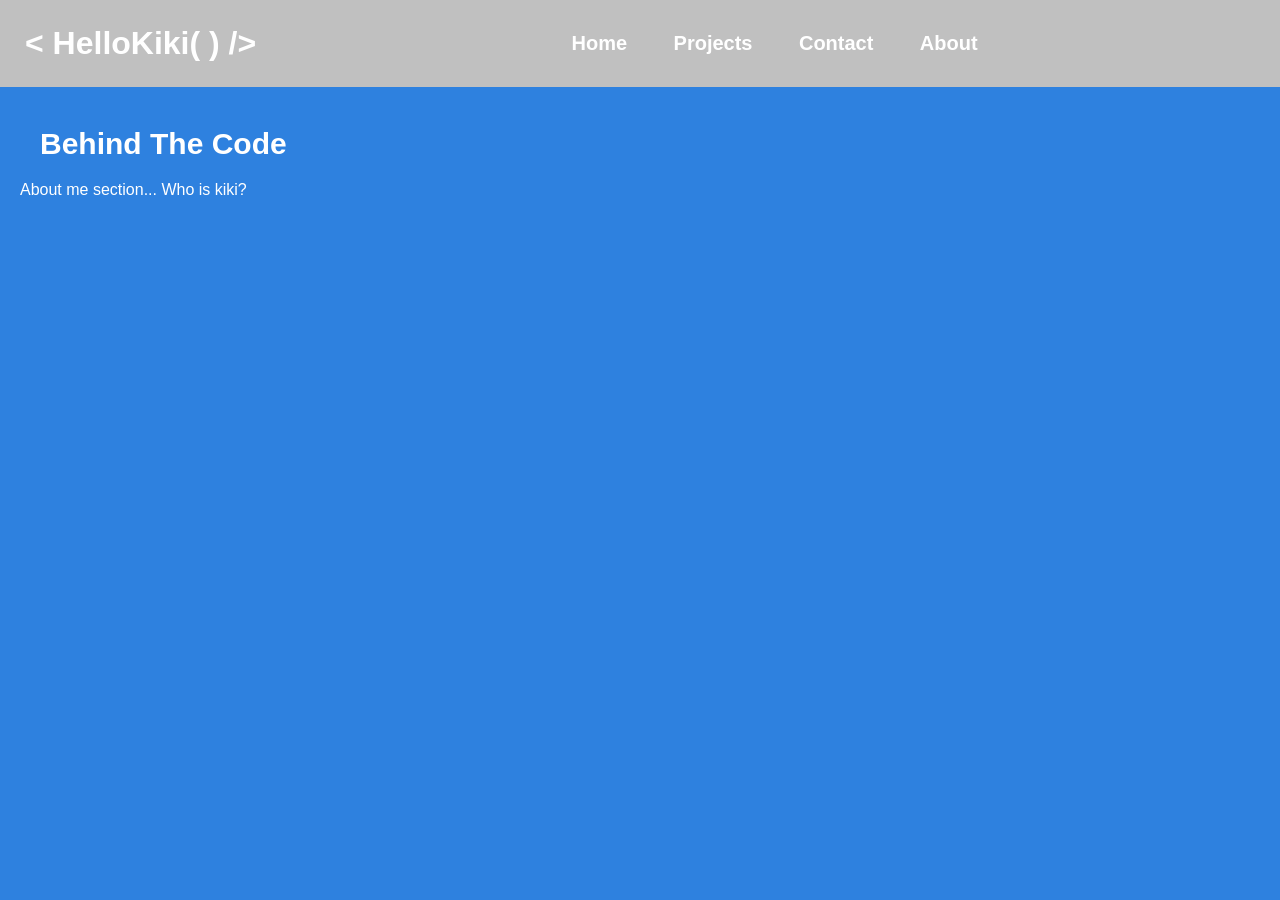
==== about.html @ 5935e31d "Added About page" ====
<!DOCTYPE html>
<html lang="en">
<head>
    <meta charset="UTF-8">
    <meta name="viewport" content="width=device-width, initial-scale=1.0">
    <link rel="stylesheet" href="css/styles.css">
    <script src="script.js" defer></script>
    <title>Document</title>
</head>
<body>
    <header class="main-header">
        <div class="header-content">
            <h1 class="site-title">< HelloKiki( ) /></h1>
            <nav class="main-nav">
                <ul class="nav-list">
                    <li><a href="index.html" data-section="home">Home</a></li>
                    <li><a href="projects.html" data-section="projects">Projects</a></li>
                    <li><a href="#contact" data-section="contact">Contact</a></li>
                    <li><a href="about.html" data-section="about">About</a></li>
                </ul>
            </nav>
        </div>
    </header>
    <section id="about" class="about-section section">
        <div class="about-content">
            <h4>Behind The Code</h4>
            <p>About me section... Who is kiki?</p>
        </div>
    </section>
</body>
</html>
---- css/styles.css ----
* {
    margin: 0;
    padding: 0px;
    box-sizing: border-box;
}

:root {
    --main-color: rgb(20, 33, 64);
    --secondary-color: rgb(20, 33, 64);
    --soft-shadow: 0px 5px 25px rgb(36, 58, 109);
    --border-radius: 10px;
}

.numans-regular {
  font-family: "Numans", sans-serif;
  font-weight: 400;
  font-style: normal;
}

body {
    font-family: "numans", sans-serif;
    font-weight: 400;
    color: rgb(255, 255, 255);
    background-color: #2e81df;
}

.main-header {
    background-color: rgb(192, 192, 192);
    padding: 5px;
}

.header-content {
    display: flex;
    justify-content: space-between;
    align-items: center;
}

.site-title {
    font-size: 2rem;
    padding: 20px;
}

.main-nav {
    margin: 0 auto;
}

.nav-list {
    text-align: right;
    display: block;
    list-style: decimal;
}

.nav-list li {
    display: inline;
    margin-right: 2px;
    padding: 20px;

}

.nav-list a {
    display: inline-block;
    color: white;
    text-decoration: none;
    font-weight: bolder;
    font-size: 20px;

}

.nav-list a:hover {
    color: rgb(167, 255, 193);
}

.main-content {
    margin: 150px 100px;
}

.section {
    display: block;
    margin: 40px 0px;
}

.section.active {
    display: block;
}


.hero-section {
    display: flex;
    flex-direction: row;
    align-items: center;
    justify-content: space-between;
    max-width: 1200px;
    margin: 0 auto;
}

.hero-image {
    max-width: 400px;
    height: auto;
}

.hero-content {
    display: flex;
    flex-direction: column;
    width: 50%;
}

.hero-title {
    font-size: 4rem;
    padding: 20px;
    color: rgb(20, 33, 64);
}

.wave::before {
    content: '👋';
}

.accent {
    color:rgb(167, 255, 193);
}

.hero-subtitle {
    font-size: 1rem;
    color: rgb(11, 22, 50);
    padding: 20px;
}

.hero-image {
    width: 500px;
    height: auto;
}

.projects-section {
    padding: 20px;
    margin: 0 auto;
}

.project-row {
    display: flex;
    align-items: center;
    gap: 50px;
    margin-bottom: 90px;
    min-height: 100vh;
}

.project-card {
    position: relative;
    width: 500px;
    background-color: rgb(20, 33, 64, 0.8);
    box-shadow: var(--soft-shadow);
    padding: 20px;
    border-radius: 10px;
}

.project-row:nth-of-type(even) {
    flex-direction: row-reverse;
}

.project-row:nth-of-type(even) .project-card{
    margin-left: -120px;
}

.project-row:nth-of-type(odd) .project-card{
    margin-right: -120px;
}

.projects-container img {
    width: 800px;
    box-shadow: var(--soft-shadow);
    border-radius: var(--border-radius);
}

.project-content h2 {
    min-height: 100vh;
}


.project-card h3 {
    font-size: 40px;
}

.projects-section h2 {
    font-size: 30px;
    text-align: left;
    padding:20px;
}

.project-details {
    display: none;
}

.contact-section {
    padding: 20px;
    margin: 0 auto;
}

.contact-section h3 {
    font-size: 30px;
    text-align: left;
    padding:20px;
}

.about-section {
    padding: 20px;
    margin: 0 auto;
}

.about-section h4 {
    font-size: 30px;
    text-align: left;
    padding:20px;
    box-shadow:#d9ffec;
}



.main-footer {
    background-color: rgb(192, 192, 192);
    padding: 3px;
    margin: 0 auto;
    text-align: left;
    font-style: italic;
    color: white;
    border-top: 10px solid #d9ffec;

}

.footer-content {
    font-size: 15px;
}

@media (max-width: 600px) {
    .header-content {
        flex-direction: column;
        align-items: center;
    }
    .site-title {
        margin-bottom: 10px;
        text-align: center;
    }

    .nav-list {
        justify-content: space-between;
        background-color: #91fda1;
    }

    .nav-list li {
    display:inline-block;
    margin-right: 2px;
    padding: 0.75rem;

    }

    .nav-list a:hover {
    color: rgb(68, 68, 68);
}


    .hero-section {
        flex-direction: column;
        text-align: center;
    }

    .hero-content {
        align-items: center;
    }

    .hero-image {
        width: 90%;
        margin-top: 20px;
    }
}
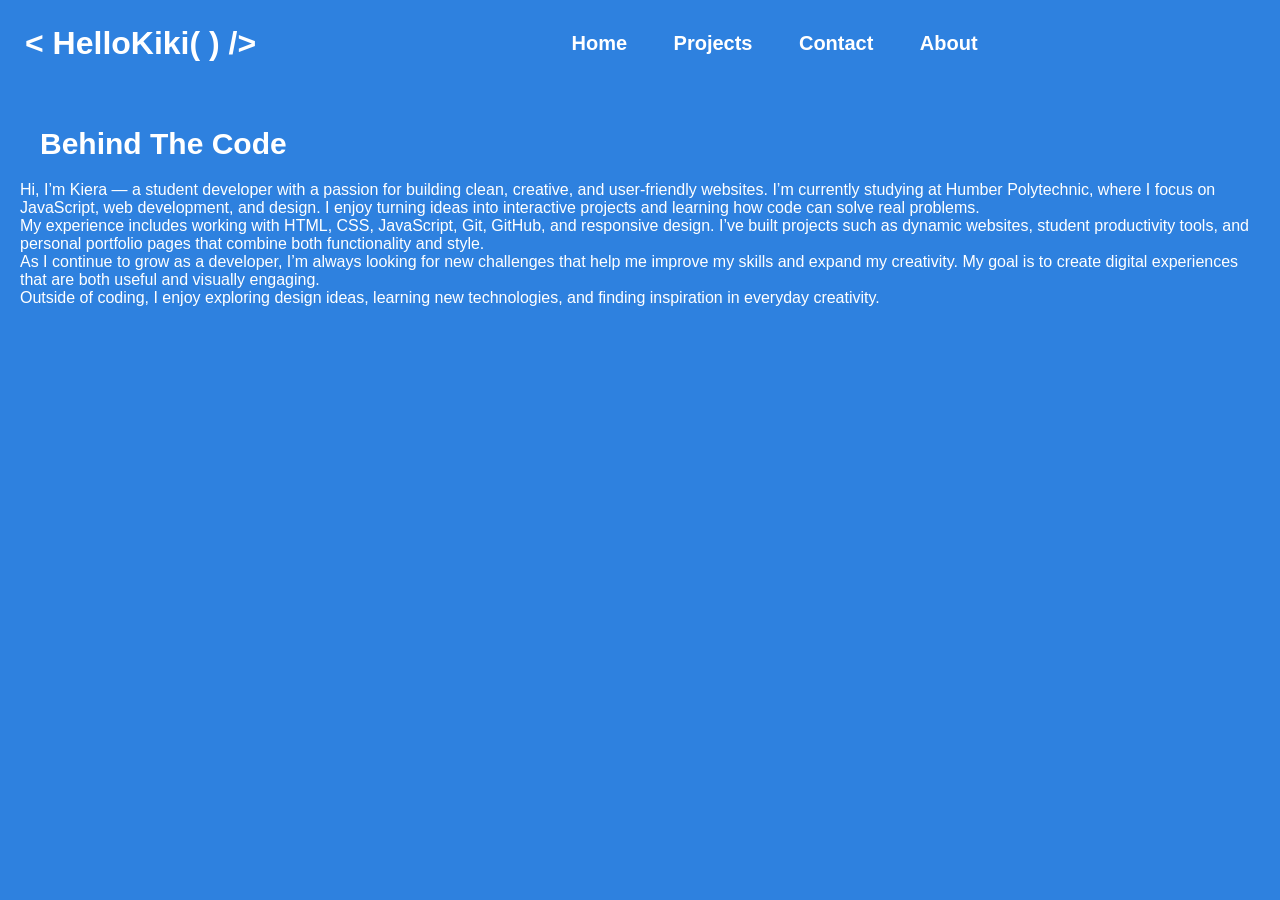
==== commit 60953ce1: "Added bio text to HTML" ====
--- a/about.html
+++ b/about.html
@@ -15,7 +15,7 @@
                 <ul class="nav-list">
                     <li><a href="index.html" data-section="home">Home</a></li>
                     <li><a href="projects.html" data-section="projects">Projects</a></li>
-                    <li><a href="#contact" data-section="contact">Contact</a></li>
+                    <li><a href="contact.html" data-section="contact">Contact</a></li>
                     <li><a href="about.html" data-section="about">About</a></li>
                 </ul>
             </nav>
@@ -24,7 +24,10 @@
     <section id="about" class="about-section section">
         <div class="about-content">
             <h4>Behind The Code</h4>
-            <p>About me section... Who is kiki?</p>
+            <p>Hi, I’m Kiera — a student developer with a passion for building clean, creative, and user-friendly websites. I’m currently studying at Humber Polytechnic, where I focus on JavaScript, web development, and design. I enjoy turning ideas into interactive projects and learning how code can solve real problems. 
+            <p>My experience includes working with HTML, CSS, JavaScript, Git, GitHub, and responsive design. I’ve built projects such as dynamic websites, student productivity tools, and personal portfolio pages that combine both functionality and style.</p>
+            <p>As I continue to grow as a developer, I’m always looking for new challenges that help me improve my skills and expand my creativity. My goal is to create digital experiences that are both useful and visually engaging.</p>
+            <p>Outside of coding, I enjoy exploring design ideas, learning new technologies, and finding inspiration in everyday creativity.</p>
         </div>
     </section>
 </body>
--- a/css/styles.css
+++ b/css/styles.css
@@ -6,7 +6,8 @@
 
 :root {
     --main-color: rgb(20, 33, 64);
-    --secondary-color: rgb(20, 33, 64);
+    --secondary-color: #2e81df;
+    --accent-color: rgb(167, 255, 193);
     --soft-shadow: 0px 5px 25px rgb(36, 58, 109);
     --border-radius: 10px;
 }
@@ -21,11 +22,11 @@
     font-family: "numans", sans-serif;
     font-weight: 400;
     color: rgb(255, 255, 255);
-    background-color: #2e81df;
+    background-color: var(--secondary-color);
 }
 
 .main-header {
-    background-color: rgb(192, 192, 192);
+    background-color: var(--secondary-color);
     padding: 5px;
 }
 
@@ -67,17 +68,14 @@
 }
 
 .nav-list a:hover {
-    color: rgb(167, 255, 193);
+    color: var(--accent-color);
 }
 
 .main-content {
     margin: 150px 100px;
 }
 
-.section {
-    display: block;
-    margin: 40px 0px;
-}
+
 
 .section.active {
     display: block;
@@ -86,22 +84,24 @@
 
 .hero-section {
     display: flex;
-    flex-direction: row;
     align-items: center;
     justify-content: space-between;
     max-width: 1200px;
     margin: 0 auto;
+    gap: 40px;
 }
 
 .hero-image {
-    max-width: 400px;
-    height: auto;
+    max-width: 500px;
+    width: 45%;
+    display: flex;
+    align-self: stretch;
 }
 
 .hero-content {
     display: flex;
     flex-direction: column;
-    width: 50%;
+    width: 55%;
 }
 
 .hero-title {
@@ -115,7 +115,7 @@
 }
 
 .accent {
-    color:rgb(167, 255, 193);
+    color: var(--accent-color);
 }
 
 .hero-subtitle {
@@ -124,8 +124,8 @@
     padding: 20px;
 }
 
-.hero-image {
-    width: 500px;
+.hero-image img {
+    width: 100%;
     height: auto;
 }
 
@@ -145,7 +145,7 @@
 .project-card {
     position: relative;
     width: 500px;
-    background-color: rgb(20, 33, 64, 0.8);
+    background-color: var(--main-color);
     box-shadow: var(--soft-shadow);
     padding: 20px;
     border-radius: 10px;
@@ -180,7 +180,7 @@
 
 .projects-section h2 {
     font-size: 30px;
-    text-align: left;
+    text-align: center;
     padding:20px;
 }
 
@@ -188,16 +188,111 @@
     display: none;
 }
 
+.button-section {
+    display: flex;
+    align-items: center;
+    flex-direction: column;
+    min-height: 100vh;
+}
+
+.button-section p {
+    padding: 50px;
+    color: rgb(11, 22, 50);
+}
+
+.contact-button {
+    font-size: 4rem;
+    font-family: 'Numans', sans-serif;
+    color: white;
+    padding: 20px 90px;
+    background-color: var(--main-color);
+    border: none;
+    border-radius: 100px;
+    box-shadow: 20px 20px 25px rgb(36, 58, 109);
+    cursor: pointer;
+    transition: all 0.3s ease;
+}
+
+.contact-button:hover {
+    transform: translateY(-5px);
+    color: var(--accent-color);
+    box-shadow: 25px 25px 30px rgb(36, 58, 109);
+}
+
+.contact-button:active {
+    transform: scale(0.96);
+}
+
 .contact-section {
-    padding: 20px;
-    margin: 0 auto;
+    padding: 80px 20px;
+    margin: 0 auto;
+    display: flex;
+    justify-content: center;
+    max-width: 950px;
+    width: 100%;
+}
+
+.contact-content {
+    width: 100%;
+    max-width: 800px;
+    text-align: center;
 }
 
 .contact-section h3 {
-    font-size: 30px;
-    text-align: left;
-    padding:20px;
-}
+    font-size: 5rem;
+    padding: 20px 60px;
+    background-color: var(--main-color);
+    border-radius: 100px;
+    margin-bottom: 20px;
+    display: inline-block;
+}
+
+.contact-content p {
+    font-size: 1.3rem;
+    margin-bottom: 30px;
+    color: rgb(11, 22, 50);
+}
+
+.contact-form {
+    display: grid;
+    grid-template-columns: 1fr 1fr;
+    gap: 20px;
+    margin-top: 30px;
+}
+
+.contact-form input,
+.contact-form textarea {
+    width: 100%;
+    padding: 18px;
+    background: rgba(255,255,255,0.08);
+    border: 2px solid white;
+    color: white;
+    font-size: 1.1rem;
+    font-family: Arial, Helvetica, sans-serif;
+    border-radius: 12px;
+}
+
+.contact-form input::placeholder,
+.contact-form textarea::placeholder {
+    color: rgba(255,255,255,0.8);
+    font-size: 1rem;
+    font-family: Arial, Helvetica, sans-serif;
+}
+
+.contact-form textarea {
+    min-height: 220px;
+    resize: vertical;
+    grid-column: span 2;
+}
+
+.form-button {
+    grid-column: span 2;
+    justify-self: center;
+    width: 80px;
+    height: 80px;
+    font-size: 1.6rem;
+}
+
 
 .about-section {
     padding: 20px;
@@ -208,7 +303,116 @@
     font-size: 30px;
     text-align: left;
     padding:20px;
-    box-shadow:#d9ffec;
+    box-shadow: var(--accent-color);
+}
+
+.projects-section {
+    max-width: 1200px;
+    margin: 0 auto;
+    padding: 80px 20px;
+}
+
+.project-content {
+    text-align: center;
+    margin-bottom: 50px;
+}
+
+.project-content h2 {
+    min-height: auto;
+    font-size: 3rem;
+    color: var(--main-color);
+    margin-bottom: 10px;
+}
+
+.project-content p {
+    font-size: 1.1rem;
+    color: rgb(11, 22, 50);
+}
+
+.projects-section .projects-container {
+    display: grid;
+    grid-template-columns: repeat(auto-fit, minmax(300px, 1fr));
+    gap: 30px;
+    align-items: start;
+}
+
+.projects-section .project-card {
+    background-color: var(--main-color);
+    border-radius: var(--border-radius);
+    box-shadow: var(--soft-shadow);
+    padding: 25px;
+    width: 100%;
+    display: flex;
+    flex-direction: column;
+    gap: 15px;
+    transition: transform 0.3s ease, box-shadow 0.3s ease;
+}
+
+.projects-section .project-card:hover {
+    transform: translateY(-8px);
+    box-shadow: 0px 10px 30px rgb(36, 58, 109);
+}
+
+.projects-section .project-card h3 {
+    font-size: 1.7rem;
+    color: white;
+    margin-bottom: 5px;
+}
+
+.projects-section .project-card p {
+    font-size: 1rem;
+    line-height: 1.5;
+    color: rgb(230, 230, 230);
+}
+
+.project1-img,
+.project-card img {
+    width: 100%;
+    border-radius: var(--border-radius);
+    object-fit: cover;
+    border: 2px solid rgba(255, 255, 255, 0.15);
+}
+
+.details-btn {
+    margin-top: 10px;
+    align-self: flex-start;
+    background-color: var(--accent-color);
+    color: var(--main-color);
+    border: none;
+    border-radius: 50px;
+    padding: 12px 22px;
+    font-size: 0.95rem;
+    font-weight: bold;
+    cursor: pointer;
+    transition: 0.3s ease;
+}
+
+.details-btn:hover {
+    background-color: white;
+    color: var(--secondary-color);
+}
+
+.details-btn:active {
+    transform: scale(0.96);
+}
+
+.project-details {
+    display: none;
+    background-color: rgba(255, 255, 255, 0.08);
+    border-left: 4px solid var(--accent-color);
+    padding: 15px;
+    border-radius: 8px;
+    margin-top: 10px;
+}
+
+.project-details p {
+    margin-bottom: 8px;
+    font-size: 0.95rem;
+    color: white;
+}
+
+.project-details p:last-child {
+    margin-bottom: 0;
 }
 
 
@@ -227,6 +431,7 @@
 .footer-content {
     font-size: 15px;
 }
+
 
 @media (max-width: 600px) {
     .header-content {
@@ -240,7 +445,7 @@
 
     .nav-list {
         justify-content: space-between;
-        background-color: #91fda1;
+        background-color: var(--accent-color);
     }
 
     .nav-list li {
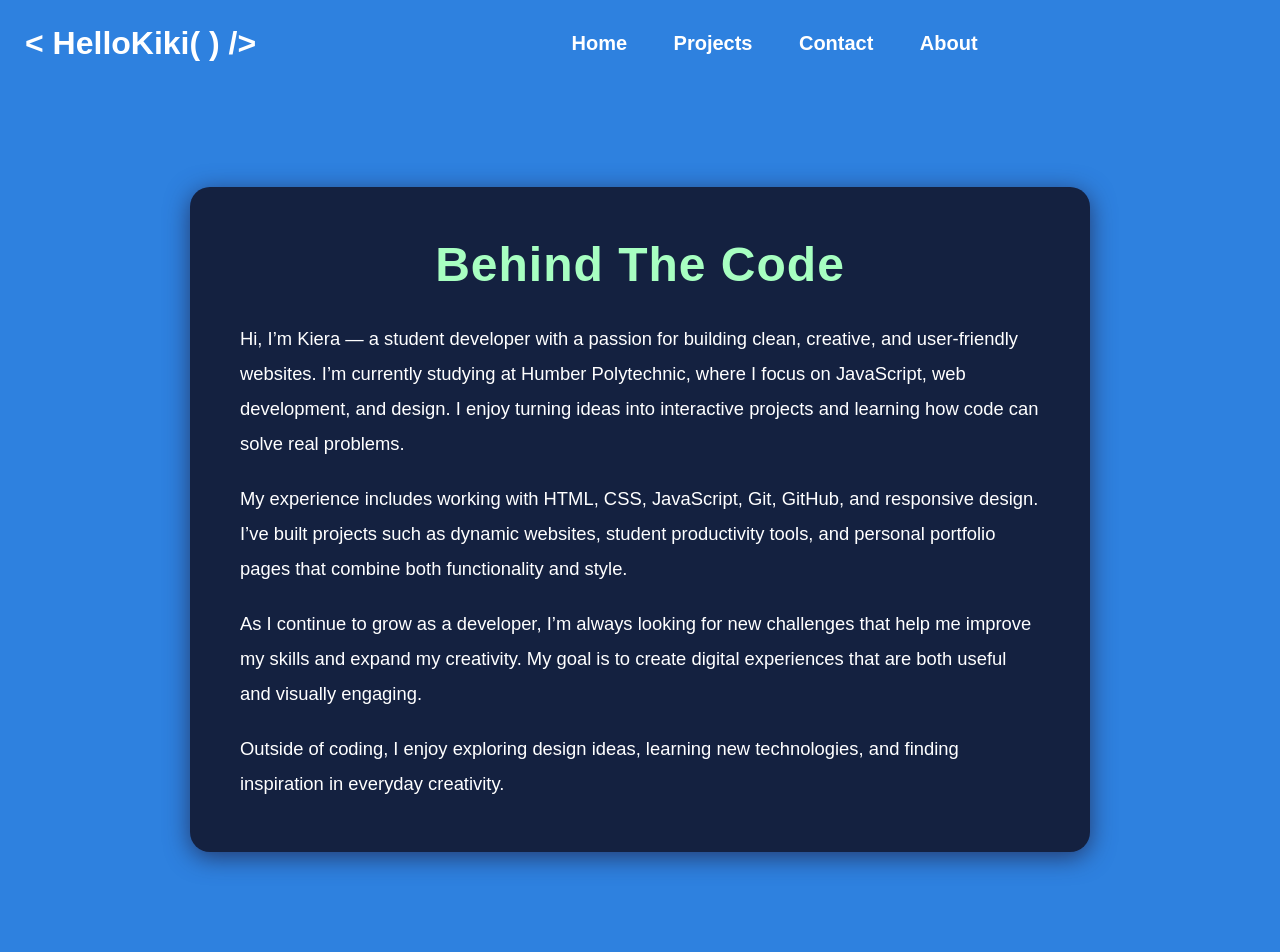
==== commit e63308c2: "Final updates" ====
--- a/about.html
+++ b/about.html
@@ -24,7 +24,7 @@
     <section id="about" class="about-section section">
         <div class="about-content">
             <h4>Behind The Code</h4>
-            <p>Hi, I’m Kiera — a student developer with a passion for building clean, creative, and user-friendly websites. I’m currently studying at Humber Polytechnic, where I focus on JavaScript, web development, and design. I enjoy turning ideas into interactive projects and learning how code can solve real problems. 
+            <p>Hi, I’m Kiera — a student developer with a passion for building clean, creative, and user-friendly websites. I’m currently studying at Humber Polytechnic, where I focus on JavaScript, web development, and design. I enjoy turning ideas into interactive projects and learning how code can solve real problems.</p>
             <p>My experience includes working with HTML, CSS, JavaScript, Git, GitHub, and responsive design. I’ve built projects such as dynamic websites, student productivity tools, and personal portfolio pages that combine both functionality and style.</p>
             <p>As I continue to grow as a developer, I’m always looking for new challenges that help me improve my skills and expand my creativity. My goal is to create digital experiences that are both useful and visually engaging.</p>
             <p>Outside of coding, I enjoy exploring design ideas, learning new technologies, and finding inspiration in everyday creativity.</p>
--- a/css/styles.css
+++ b/css/styles.css
@@ -293,17 +293,43 @@
     font-size: 1.6rem;
 }
 
-
 .about-section {
-    padding: 20px;
-    margin: 0 auto;
-}
-
-.about-section h4 {
-    font-size: 30px;
-    text-align: left;
-    padding:20px;
-    box-shadow: var(--accent-color);
+    padding: 100px 20px;
+    display: flex;
+    justify-content: center;
+}
+
+.about-content {
+    max-width: 900px;
+    width: 100%;
+    background-color: var(--main-color);
+    padding: 50px;
+    border-radius: 20px;
+    box-shadow: var(--soft-shadow);
+    transition: transform 0.3s ease;
+}
+
+.about-content h4 {
+    font-size: 3rem;
+    color: var(--accent-color);
+    text-align: center;
+    margin-bottom: 30px;
+    letter-spacing: 1px;
+}
+
+.about-content p {
+    font-size: 1.15rem;
+    line-height: 1.9;
+    color: white;
+    margin-bottom: 20px;
+    font-family: Arial, Helvetica, sans-serif;
+}
+
+.about-content:hover {
+    transform: translateY(-5px);
+}
+.about-content p:last-child {
+    margin-bottom: 0;
 }
 
 .projects-section {
